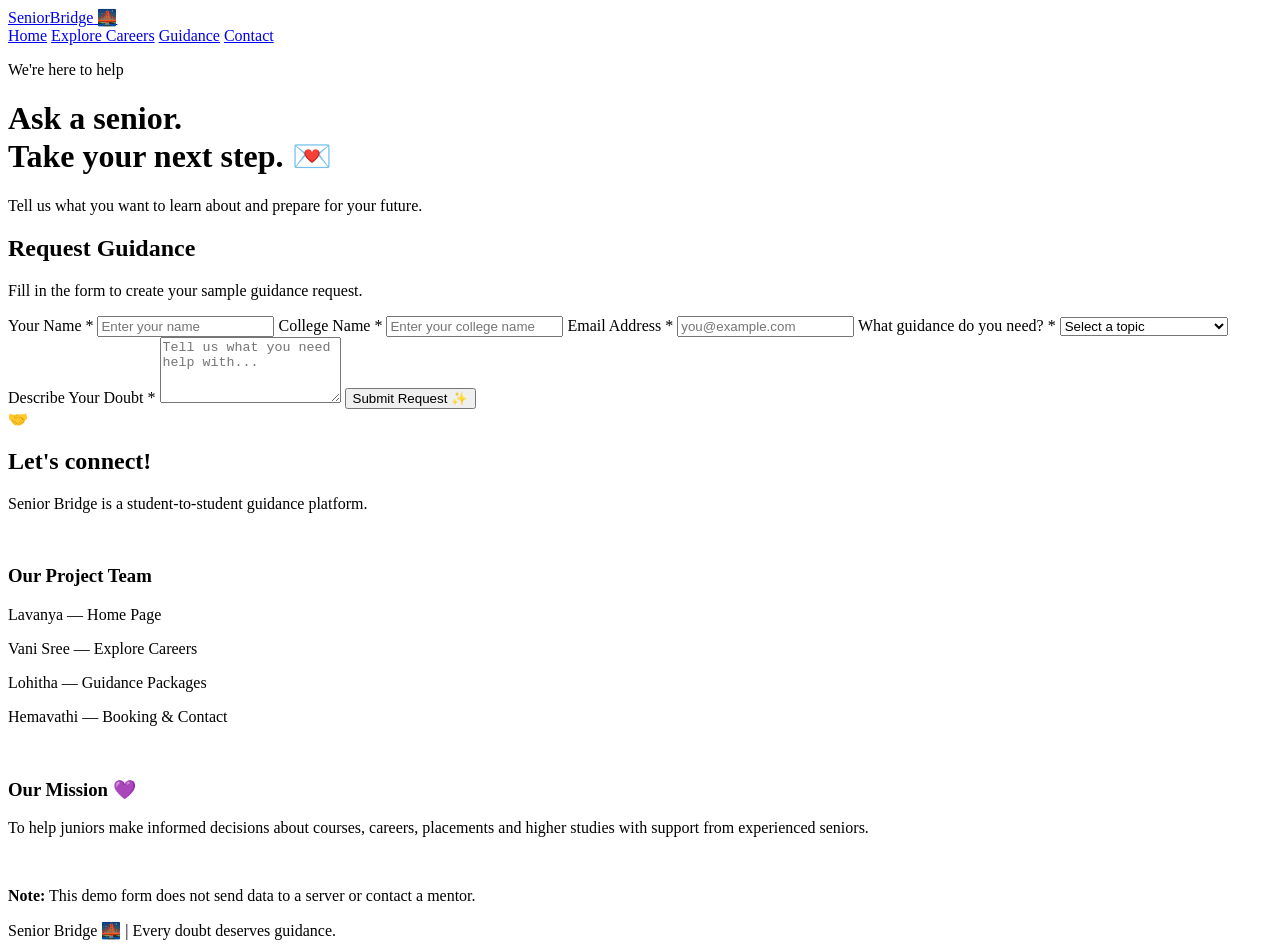
==== booking.html @ 5181c5e8 "Create booking.html" ====
<!DOCTYPE html>
<html lang="en">
<head>
  <meta charset="UTF-8">
  <meta name="viewport" content="width=device-width, initial-scale=1">
  <title>Request Guidance | Senior Bridge</title>
  <link rel="stylesheet" href="style.css">
  <script src="script.js" defer></script>
</head>
<body>

<nav class="navbar">
  <a class="logo" href="index.html">Senior<span>Bridge</span> 🌉</a>
  <div class="nav-links">
    <a href="index.html">Home</a>
    <a href="destinations.html">Explore Careers</a>
    <a href="guidance.html">Guidance</a>
    <a class="active" href="booking.html">Contact</a>
  </div>
</nav>

<header class="hero">
  <div class="hero-inner">
    <p class="eyebrow">We're here to help</p>
    <h1>Ask a senior.<br>Take your next step. 💌</h1>
    <p>Tell us what you want to learn about and prepare for your future.</p>
  </div>
</header>

<main class="container">
  <div class="section-title">
    <h2>Request Guidance</h2>
    <p>Fill in the form to create your sample guidance request.</p>
  </div>

  <div class="form-layout">
    <form class="form-box" id="guidanceForm">
      <label for="studentName">Your Name *</label>
      <input id="studentName" name="studentName"
        type="text" placeholder="Enter your name" required>

      <label for="college">College Name *</label>
      <input id="college" name="college"
        type="text" placeholder="Enter your college name" required>

      <label for="email">Email Address *</label>
      <input id="email" name="email"
        type="email" placeholder="you@example.com" required>

      <label for="topic">What guidance do you need? *</label>
      <select id="topic" name="topic" required>
        <option value="">Select a topic</option>
        <option>Course Selection</option>
        <option>Placements & Interviews</option>
        <option>Job Vacancies</option>
        <option>Higher Studies</option>
        <option>Technical Skills</option>
        <option>Resume Review</option>
        <option>Other</option>
      </select>

      <label for="message">Describe Your Doubt *</label>
      <textarea id="message" name="message" rows="4"
        placeholder="Tell us what you need help with..."
        required></textarea>

      <button type="submit" class="btn">
        Submit Request ✨
      </button>

      <div id="formMessage" class="notice" role="status"
        aria-live="polite"></div>
    </form>

    <aside class="info-box">
      <div class="card-icon">🤝</div>
      <h2>Let's connect!</h2>
      <p>Senior Bridge is a student-to-student guidance platform.</p>
      <br>
      <h3>Our Project Team</h3>
      <p>Lavanya — Home Page</p>
      <p>Vani Sree — Explore Careers</p>
      <p>Lohitha — Guidance Packages</p>
      <p>Hemavathi — Booking & Contact</p>
      <br>
      <h3>Our Mission 💜</h3>
      <p>
        To help juniors make informed decisions about courses,
        careers, placements and higher studies with support
        from experienced seniors.
      </p>
      <br>
      <p><strong>Note:</strong> This demo form does not send data
      to a server or contact a mentor.</p>
    </aside>
  </div>
</main>

<footer class="footer">
  Senior Bridge 🌉 | Every doubt deserves guidance.
</footer>

</body>
</html>
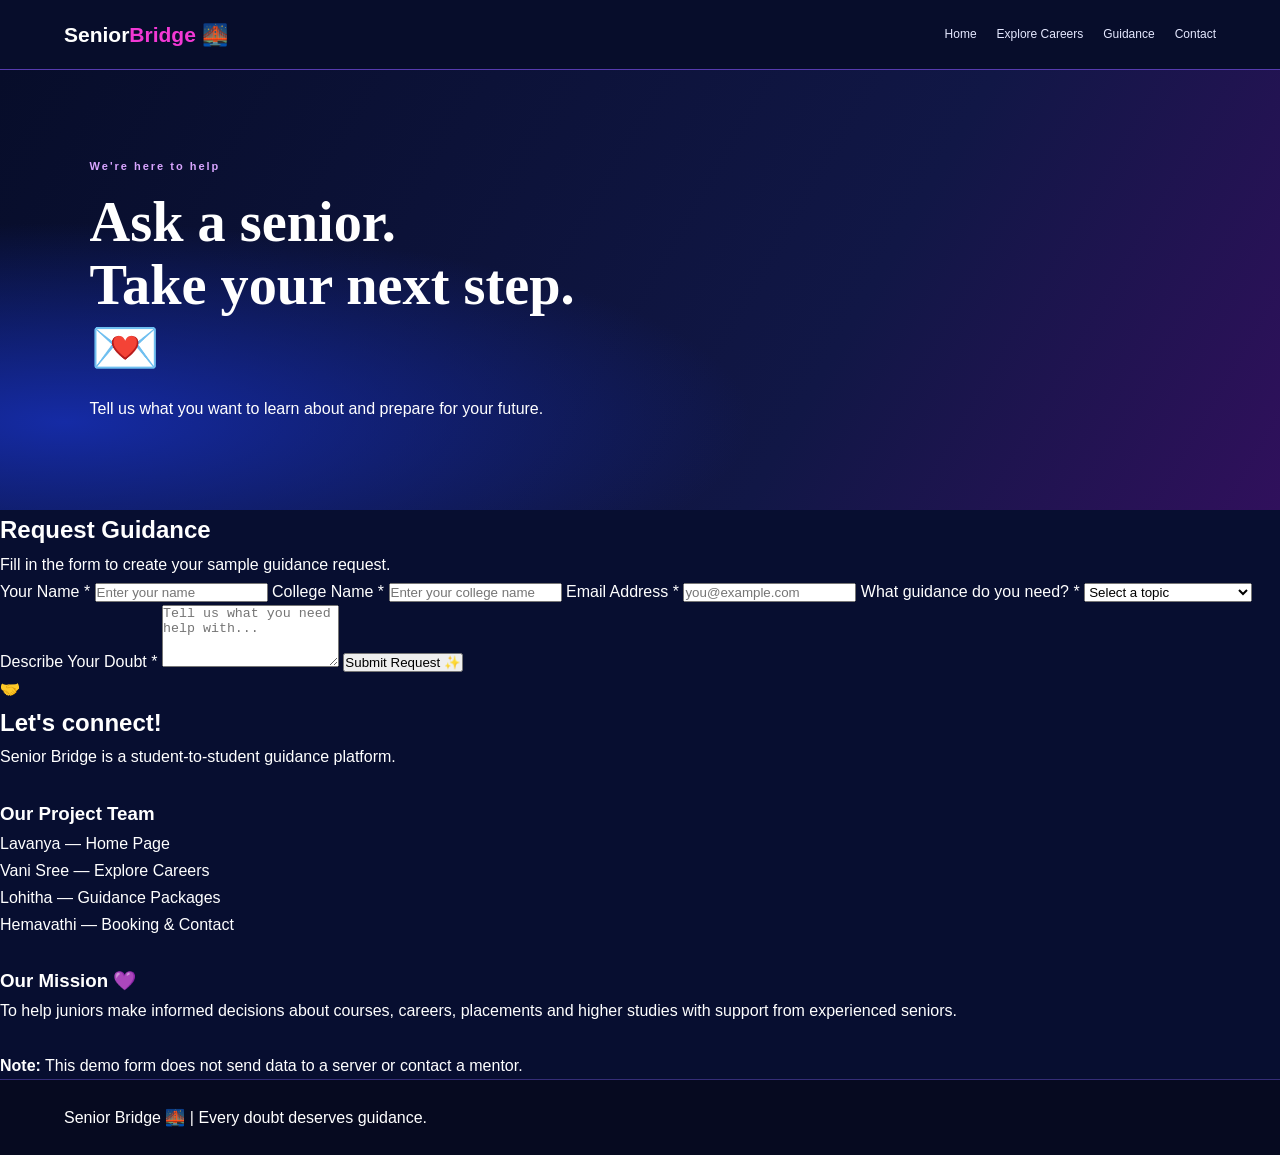
==== commit bcee1905: "Fix stylesheet link case sensitivity" ====
--- a/booking.html
+++ b/booking.html
@@ -4,7 +4,7 @@
   <meta charset="UTF-8">
   <meta name="viewport" content="width=device-width, initial-scale=1">
   <title>Request Guidance | Senior Bridge</title>
-  <link rel="stylesheet" href="style.css">
+  <link rel="stylesheet" href="Style.css">
   <script src="script.js" defer></script>
 </head>
 <body>
--- a/Style.css
+++ b/Style.css
@@ -0,0 +1,460 @@
+:root {
+  --navy: #070e30;
+  --navy-light: #111c4b;
+  --purple: #7545ff;
+  --pink: #f238d4;
+  --blue: #247dff;
+  --white: #ffffff;
+  --muted: #d2d9f5;
+}
+
+* {
+  margin: 0;
+  padding: 0;
+  box-sizing: border-box;
+}
+
+html {
+  scroll-behavior: smooth;
+  scroll-padding-top: 85px;
+}
+
+body {
+  font-family: 'Poppins', sans-serif;
+  background: var(--navy);
+  color: var(--white);
+  line-height: 1.7;
+}
+
+a {
+  text-decoration: none;
+  color: inherit;
+}
+
+.navbar {
+  min-height: 70px;
+  padding: 14px 5%;
+  display: flex;
+  align-items: center;
+  justify-content: space-between;
+  gap: 20px;
+  flex-wrap: wrap;
+  background: #080e2beF;
+  border-bottom: 1px solid #563baf;
+  position: sticky;
+  top: 0;
+  z-index: 10;
+}
+
+.logo {
+  font-size: 21px;
+  font-weight: 800;
+  white-space: nowrap;
+}
+
+.logo span,
+h1 span,
+h2 span {
+  color: var(--pink);
+}
+
+.nav-links {
+  display: flex;
+  gap: 20px;
+  flex-wrap: wrap;
+}
+
+.nav-links a {
+  font-size: 12px;
+  color: #e5e8ff;
+  transition: color 0.3s;
+}
+
+.nav-links a:hover {
+  color: var(--pink);
+}
+
+.login-btn,
+.primary-btn,
+.secondary-btn {
+  display: inline-block;
+  padding: 10px 20px;
+  border-radius: 30px;
+  font-size: 12px;
+  font-weight: 600;
+  transition: 0.3s;
+}
+
+.login-btn,
+.primary-btn {
+  color: white;
+  background: linear-gradient(110deg, #bd20ed, #583fff);
+}
+
+.secondary-btn {
+  color: white;
+  border: 1px solid #8a71ff;
+  background: #121e50;
+}
+
+.login-btn:hover,
+.primary-btn:hover,
+.secondary-btn:hover {
+  transform: translateY(-3px);
+  box-shadow: 0 0 22px #8d3cff70;
+}
+
+.hero {
+  min-height: 440px;
+  padding: 55px 7%;
+  display: grid;
+  grid-template-columns: 1fr 1.1fr;
+  align-items: center;
+  gap: 35px;
+  background:
+    radial-gradient(ellipse at 5% 80%, #152ba5 0%, transparent 40%),
+    linear-gradient(120deg, #070d2a, #111746 65%, #30105c);
+  overflow: hidden;
+}
+
+.hero-content {
+  max-width: 570px;
+}
+
+.eyebrow {
+  color: #d9a5ff;
+  font-size: 11px;
+  font-weight: 700;
+  letter-spacing: 2px;
+}
+
+.hero h1 {
+  font-family: 'Playfair Display', serif;
+  font-size: clamp(35px, 4.4vw, 59px);
+  line-height: 1.12;
+  margin: 15px 0;
+}
+
+.hero h1 span {
+  background: linear-gradient(90deg, #ff66dd, #9d8aff);
+  -webkit-background-clip: text;
+  background-clip: text;
+  -webkit-text-fill-color: transparent;
+}
+
+.hero h3 {
+  font-size: 16px;
+  margin-bottom: 7px;
+}
+
+.hero-text {
+  color: var(--muted);
+  font-size: 13px;
+  max-width: 470px;
+  margin-bottom: 25px;
+}
+
+.hero-photo {
+  height: 330px;
+  position: relative;
+  border-radius: 24px;
+  overflow: hidden;
+  border: 1px solid #7757f9;
+  box-shadow: 0 0 35px #5c39ff55;
+}
+
+.hero-photo img {
+  width: 100%;
+  height: 100%;
+  display: block;
+  object-fit: cover;
+}
+
+.hero-photo::after {
+  content: "";
+  position: absolute;
+  inset: 45% 0 0;
+  background: linear-gradient(transparent, #070d2be8);
+}
+
+.photo-caption {
+  position: absolute;
+  bottom: 15px;
+  left: 18px;
+  z-index: 1;
+  font-size: 13px;
+  font-weight: 600;
+}
+
+.photo-caption span {
+  margin-right: 8px;
+}
+
+.section {
+  padding: 55px 6%;
+}
+
+.about {
+  text-align: center;
+  max-width: 950px;
+  margin: auto;
+}
+
+.about h2,
+.section-heading h2,
+.contact h2 {
+  font-family: 'Playfair Display', serif;
+  font-size: clamp(25px, 3vw, 36px);
+  line-height: 1.3;
+  margin: 10px 0 15px;
+}
+
+.about > p:last-child,
+.section-heading > p:last-child,
+.contact > p:not(.eyebrow):not(.demo-note) {
+  color: var(--muted);
+  font-size: 13px;
+  max-width: 700px;
+  margin: 0 auto;
+}
+
+.features {
+  background: linear-gradient(180deg, #091132, #0b1238);
+}
+
+.section-heading {
+  text-align: center;
+  margin-bottom: 30px;
+}
+
+.feature-grid {
+  display: grid;
+  grid-template-columns: repeat(4, minmax(0, 1fr));
+  gap: 18px;
+}
+
+.feature-card {
+  text-align: center;
+  padding: 25px 18px;
+  min-height: 205px;
+  border: 1px solid #284fc2;
+  border-radius: 18px;
+  background: linear-gradient(145deg, #121e50, #080f30);
+  box-shadow: 0 8px 25px #00000020;
+  transition: 0.3s;
+}
+
+.feature-card:hover {
+  transform: translateY(-7px);
+  border-color: var(--pink);
+  box-shadow: 0 0 22px #6c3cff40;
+}
+
+.icon {
+  width: 55px;
+  height: 55px;
+  margin: 0 auto 12px;
+  display: grid;
+  place-items: center;
+  border-radius: 50%;
+  font-size: 26px;
+  background: linear-gradient(135deg, #347bff, #913aff);
+  box-shadow: 0 0 20px #674dff80;
+}
+
+.feature-card:nth-child(even) .icon {
+  background: linear-gradient(135deg, #fa42d4, #853dff);
+}
+
+.feature-card h3 {
+  font-size: 15px;
+  margin-bottom: 8px;
+}
+
+.feature-card p {
+  font-size: 11px;
+  color: var(--muted);
+}
+
+.interaction {
+  display: grid;
+  grid-template-columns: 1fr 1.15fr 1fr;
+  gap: 18px;
+  align-items: stretch;
+  background: #090f31;
+}
+
+.role-card,
+.connect-card {
+  padding: 25px;
+  border: 1px solid #343b93;
+  border-radius: 20px;
+  background: linear-gradient(145deg, #142052, #080f2d);
+  box-shadow: 0 0 20px #4527a520;
+}
+
+.role-icon {
+  font-size: 32px;
+}
+
+.role-card h2,
+.connect-card h2 {
+  font-family: 'Playfair Display', serif;
+  font-size: 23px;
+  margin-bottom: 5px;
+}
+
+.role-card > p,
+.connect-card > p {
+  color: var(--muted);
+  font-size: 12px;
+  margin-bottom: 15px;
+}
+
+.role-card ul {
+  list-style: none;
+  margin: 15px 0 22px;
+}
+
+.role-card li {
+  color: #e5e8ff;
+  font-size: 11px;
+  margin: 10px 0;
+}
+
+.role-card li::before {
+  content: "✓";
+  display: inline-grid;
+  place-items: center;
+  width: 18px;
+  height: 18px;
+  margin-right: 8px;
+  border-radius: 50%;
+  background: #a337e7;
+  color: white;
+}
+
+.connect-card {
+  text-align: center;
+  border-color: #4e65e9;
+  background: radial-gradient(ellipse at top, #202b71, #080f2d 70%);
+}
+
+.handshake {
+  font-size: 45px;
+  margin-bottom: 5px;
+}
+
+.connect-card .primary-btn,
+.connect-card .secondary-btn {
+  margin: 5px 2px;
+}
+
+.connect-card .tagline {
+  font-family: 'Playfair Display', serif;
+  font-style: italic;
+  margin-top: 20px;
+  color: #f1b4ff;
+}
+
+.contact {
+  text-align: center;
+  background:
+    radial-gradient(ellipse at center, #1b2059, #080e2c 70%);
+}
+
+.contact .primary-btn {
+  margin-top: 22px;
+}
+
+.contact .demo-note {
+  margin-top: 20px;
+  color: #929bc4;
+  font-size: 10px;
+}
+
+.footer {
+  padding: 24px 5%;
+  display: flex;
+  justify-content: space-between;
+  align-items: center;
+  flex-wrap: wrap;
+  gap: 15px;
+  background: #060a20;
+  border-top: 1px solid #352d77;
+}
+
+.footer p {
+  color: #c4c9e9;
+  font-size: 11px;
+}
+
+.footer .copyright {
+  width: 100%;
+  text-align: center;
+  color: #8189b3;
+  padding-top: 10px;
+  border-top: 1px solid #252b50;
+}
+
+@media (max-width: 950px) {
+  .navbar {
+    justify-content: center;
+  }
+
+  .hero {
+    grid-template-columns: 1fr 1fr;
+    padding: 45px 5%;
+  }
+
+  .feature-grid {
+    grid-template-columns: repeat(2, minmax(0, 1fr));
+  }
+
+  .interaction {
+    grid-template-columns: 1fr;
+  }
+}
+
+@media (max-width: 600px) {
+  .nav-links {
+    justify-content: center;
+    gap: 12px;
+  }
+
+  .nav-links a {
+    font-size: 11px;
+  }
+
+  .login-btn {
+    padding: 8px 14px;
+  }
+
+  .hero {
+    grid-template-columns: 1fr;
+    text-align: center;
+    padding: 40px 6%;
+  }
+
+  .hero-text {
+    margin-left: auto;
+    margin-right: auto;
+  }
+
+  .hero-photo {
+    height: 250px;
+  }
+
+  .feature-grid {
+    grid-template-columns: 1fr;
+  }
+
+  .section {
+    padding: 38px 5%;
+  }
+
+  .footer {
+    flex-direction: column;
+    text-align: center;
+  }
+}
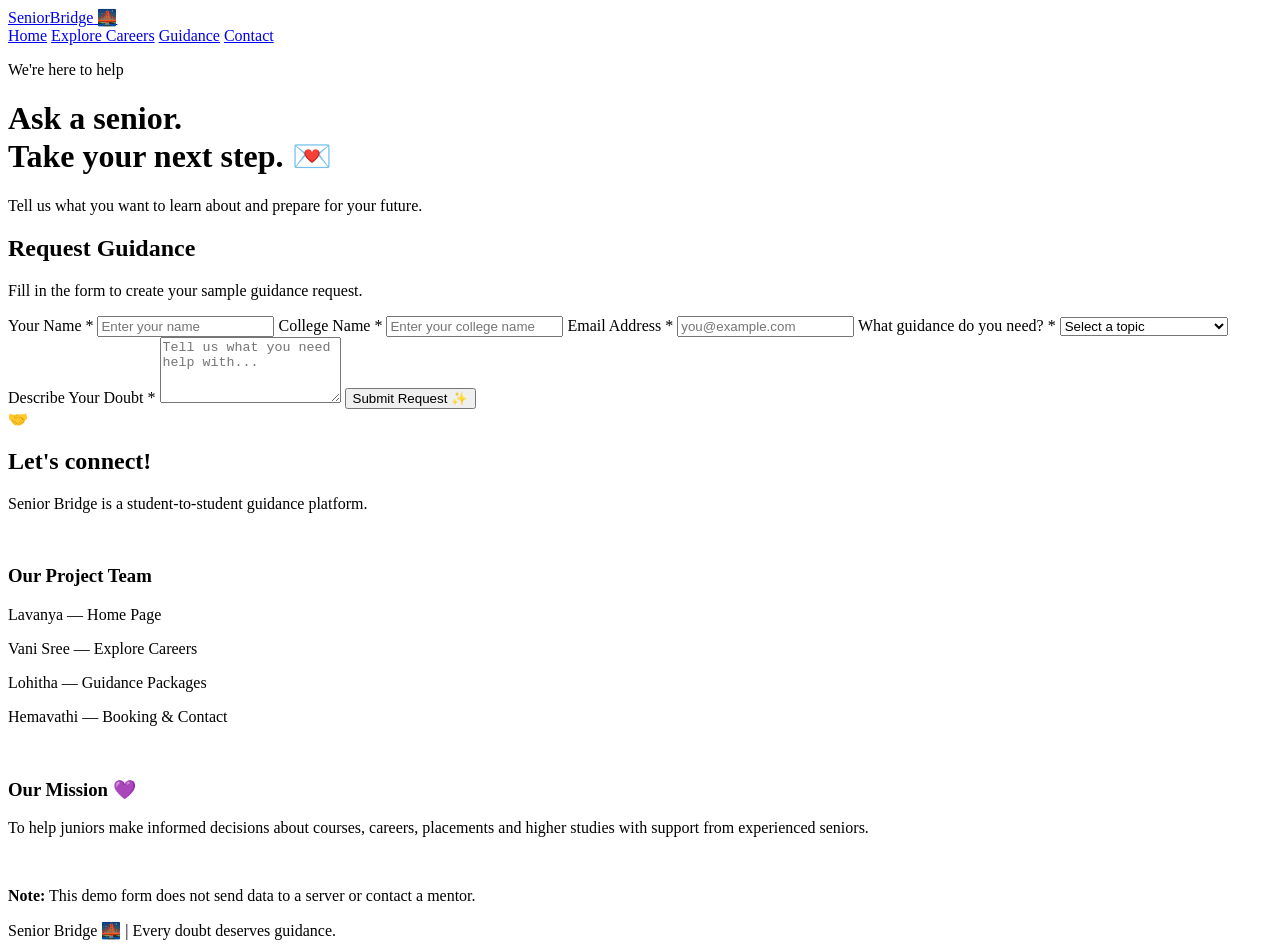
==== commit 0c026211: "booking.tml" ====
--- a/booking.html
+++ b/booking.html
@@ -4,7 +4,7 @@
   <meta charset="UTF-8">
   <meta name="viewport" content="width=device-width, initial-scale=1">
   <title>Request Guidance | Senior Bridge</title>
-  <link rel="stylesheet" href="Style.css">
+  <link rel="stylesheet" href="style.css">
   <script src="script.js" defer></script>
 </head>
 <body>
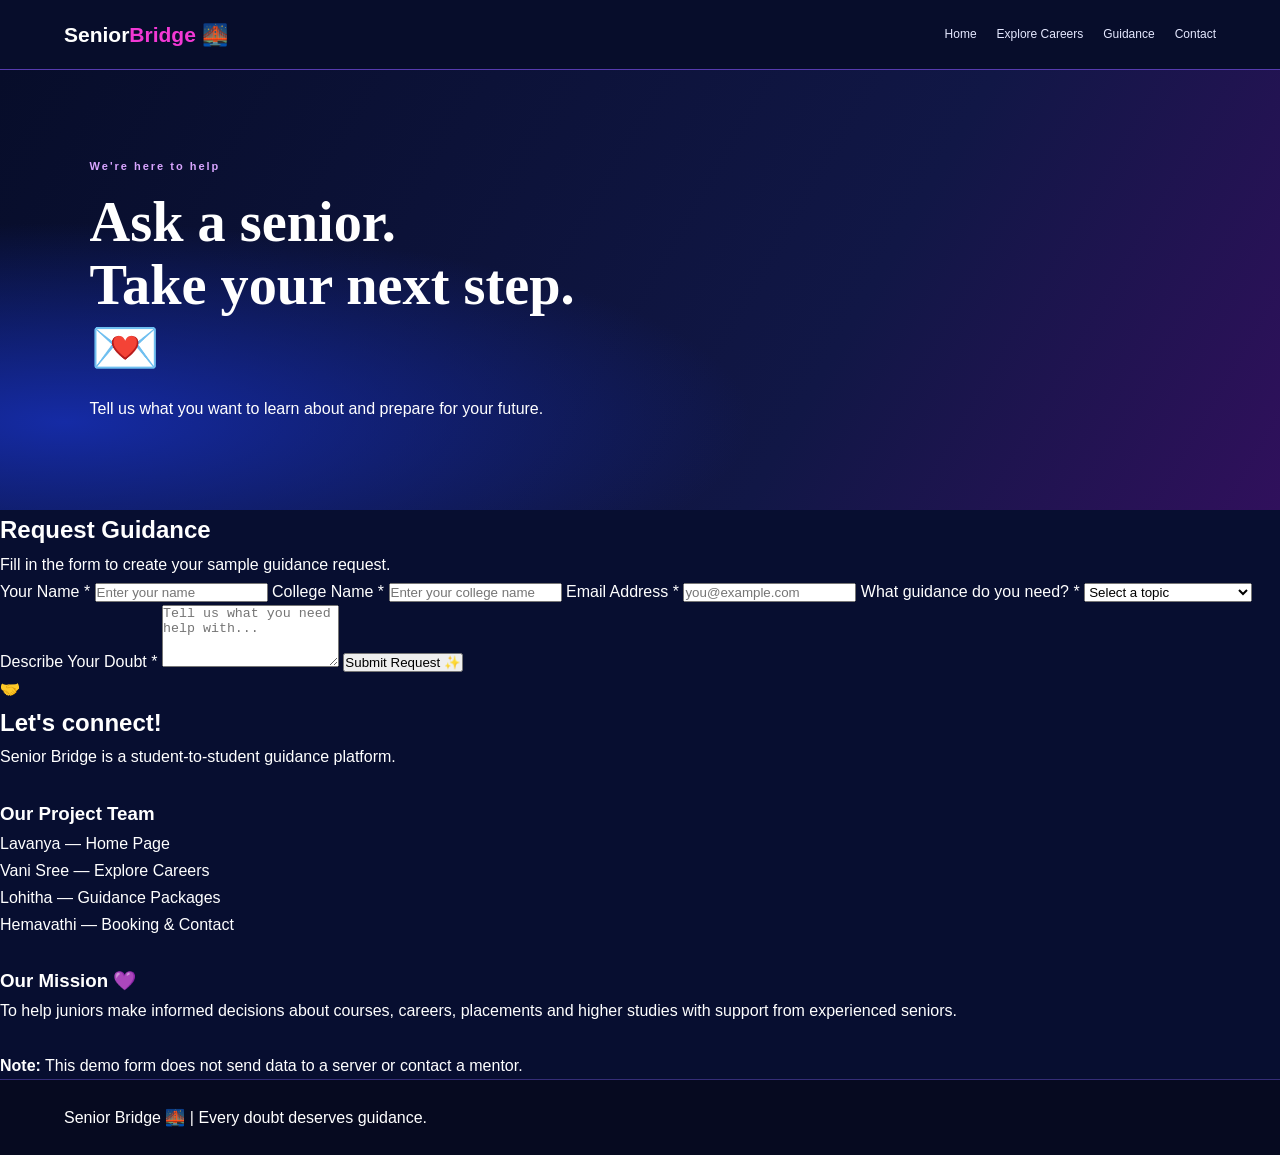
==== commit 7d280c15: "Fix stylesheet link case sensitivity" ====
--- a/booking.html
+++ b/booking.html
@@ -4,7 +4,7 @@
   <meta charset="UTF-8">
   <meta name="viewport" content="width=device-width, initial-scale=1">
   <title>Request Guidance | Senior Bridge</title>
-  <link rel="stylesheet" href="style.css">
+  <link rel="stylesheet" href="Style.css">
   <script src="script.js" defer></script>
 </head>
 <body>
--- a/Style.css
+++ b/Style.css
@@ -0,0 +1,460 @@
+:root {
+  --navy: #070e30;
+  --navy-light: #111c4b;
+  --purple: #7545ff;
+  --pink: #f238d4;
+  --blue: #247dff;
+  --white: #ffffff;
+  --muted: #d2d9f5;
+}
+
+* {
+  margin: 0;
+  padding: 0;
+  box-sizing: border-box;
+}
+
+html {
+  scroll-behavior: smooth;
+  scroll-padding-top: 85px;
+}
+
+body {
+  font-family: 'Poppins', sans-serif;
+  background: var(--navy);
+  color: var(--white);
+  line-height: 1.7;
+}
+
+a {
+  text-decoration: none;
+  color: inherit;
+}
+
+.navbar {
+  min-height: 70px;
+  padding: 14px 5%;
+  display: flex;
+  align-items: center;
+  justify-content: space-between;
+  gap: 20px;
+  flex-wrap: wrap;
+  background: #080e2beF;
+  border-bottom: 1px solid #563baf;
+  position: sticky;
+  top: 0;
+  z-index: 10;
+}
+
+.logo {
+  font-size: 21px;
+  font-weight: 800;
+  white-space: nowrap;
+}
+
+.logo span,
+h1 span,
+h2 span {
+  color: var(--pink);
+}
+
+.nav-links {
+  display: flex;
+  gap: 20px;
+  flex-wrap: wrap;
+}
+
+.nav-links a {
+  font-size: 12px;
+  color: #e5e8ff;
+  transition: color 0.3s;
+}
+
+.nav-links a:hover {
+  color: var(--pink);
+}
+
+.login-btn,
+.primary-btn,
+.secondary-btn {
+  display: inline-block;
+  padding: 10px 20px;
+  border-radius: 30px;
+  font-size: 12px;
+  font-weight: 600;
+  transition: 0.3s;
+}
+
+.login-btn,
+.primary-btn {
+  color: white;
+  background: linear-gradient(110deg, #bd20ed, #583fff);
+}
+
+.secondary-btn {
+  color: white;
+  border: 1px solid #8a71ff;
+  background: #121e50;
+}
+
+.login-btn:hover,
+.primary-btn:hover,
+.secondary-btn:hover {
+  transform: translateY(-3px);
+  box-shadow: 0 0 22px #8d3cff70;
+}
+
+.hero {
+  min-height: 440px;
+  padding: 55px 7%;
+  display: grid;
+  grid-template-columns: 1fr 1.1fr;
+  align-items: center;
+  gap: 35px;
+  background:
+    radial-gradient(ellipse at 5% 80%, #152ba5 0%, transparent 40%),
+    linear-gradient(120deg, #070d2a, #111746 65%, #30105c);
+  overflow: hidden;
+}
+
+.hero-content {
+  max-width: 570px;
+}
+
+.eyebrow {
+  color: #d9a5ff;
+  font-size: 11px;
+  font-weight: 700;
+  letter-spacing: 2px;
+}
+
+.hero h1 {
+  font-family: 'Playfair Display', serif;
+  font-size: clamp(35px, 4.4vw, 59px);
+  line-height: 1.12;
+  margin: 15px 0;
+}
+
+.hero h1 span {
+  background: linear-gradient(90deg, #ff66dd, #9d8aff);
+  -webkit-background-clip: text;
+  background-clip: text;
+  -webkit-text-fill-color: transparent;
+}
+
+.hero h3 {
+  font-size: 16px;
+  margin-bottom: 7px;
+}
+
+.hero-text {
+  color: var(--muted);
+  font-size: 13px;
+  max-width: 470px;
+  margin-bottom: 25px;
+}
+
+.hero-photo {
+  height: 330px;
+  position: relative;
+  border-radius: 24px;
+  overflow: hidden;
+  border: 1px solid #7757f9;
+  box-shadow: 0 0 35px #5c39ff55;
+}
+
+.hero-photo img {
+  width: 100%;
+  height: 100%;
+  display: block;
+  object-fit: cover;
+}
+
+.hero-photo::after {
+  content: "";
+  position: absolute;
+  inset: 45% 0 0;
+  background: linear-gradient(transparent, #070d2be8);
+}
+
+.photo-caption {
+  position: absolute;
+  bottom: 15px;
+  left: 18px;
+  z-index: 1;
+  font-size: 13px;
+  font-weight: 600;
+}
+
+.photo-caption span {
+  margin-right: 8px;
+}
+
+.section {
+  padding: 55px 6%;
+}
+
+.about {
+  text-align: center;
+  max-width: 950px;
+  margin: auto;
+}
+
+.about h2,
+.section-heading h2,
+.contact h2 {
+  font-family: 'Playfair Display', serif;
+  font-size: clamp(25px, 3vw, 36px);
+  line-height: 1.3;
+  margin: 10px 0 15px;
+}
+
+.about > p:last-child,
+.section-heading > p:last-child,
+.contact > p:not(.eyebrow):not(.demo-note) {
+  color: var(--muted);
+  font-size: 13px;
+  max-width: 700px;
+  margin: 0 auto;
+}
+
+.features {
+  background: linear-gradient(180deg, #091132, #0b1238);
+}
+
+.section-heading {
+  text-align: center;
+  margin-bottom: 30px;
+}
+
+.feature-grid {
+  display: grid;
+  grid-template-columns: repeat(4, minmax(0, 1fr));
+  gap: 18px;
+}
+
+.feature-card {
+  text-align: center;
+  padding: 25px 18px;
+  min-height: 205px;
+  border: 1px solid #284fc2;
+  border-radius: 18px;
+  background: linear-gradient(145deg, #121e50, #080f30);
+  box-shadow: 0 8px 25px #00000020;
+  transition: 0.3s;
+}
+
+.feature-card:hover {
+  transform: translateY(-7px);
+  border-color: var(--pink);
+  box-shadow: 0 0 22px #6c3cff40;
+}
+
+.icon {
+  width: 55px;
+  height: 55px;
+  margin: 0 auto 12px;
+  display: grid;
+  place-items: center;
+  border-radius: 50%;
+  font-size: 26px;
+  background: linear-gradient(135deg, #347bff, #913aff);
+  box-shadow: 0 0 20px #674dff80;
+}
+
+.feature-card:nth-child(even) .icon {
+  background: linear-gradient(135deg, #fa42d4, #853dff);
+}
+
+.feature-card h3 {
+  font-size: 15px;
+  margin-bottom: 8px;
+}
+
+.feature-card p {
+  font-size: 11px;
+  color: var(--muted);
+}
+
+.interaction {
+  display: grid;
+  grid-template-columns: 1fr 1.15fr 1fr;
+  gap: 18px;
+  align-items: stretch;
+  background: #090f31;
+}
+
+.role-card,
+.connect-card {
+  padding: 25px;
+  border: 1px solid #343b93;
+  border-radius: 20px;
+  background: linear-gradient(145deg, #142052, #080f2d);
+  box-shadow: 0 0 20px #4527a520;
+}
+
+.role-icon {
+  font-size: 32px;
+}
+
+.role-card h2,
+.connect-card h2 {
+  font-family: 'Playfair Display', serif;
+  font-size: 23px;
+  margin-bottom: 5px;
+}
+
+.role-card > p,
+.connect-card > p {
+  color: var(--muted);
+  font-size: 12px;
+  margin-bottom: 15px;
+}
+
+.role-card ul {
+  list-style: none;
+  margin: 15px 0 22px;
+}
+
+.role-card li {
+  color: #e5e8ff;
+  font-size: 11px;
+  margin: 10px 0;
+}
+
+.role-card li::before {
+  content: "✓";
+  display: inline-grid;
+  place-items: center;
+  width: 18px;
+  height: 18px;
+  margin-right: 8px;
+  border-radius: 50%;
+  background: #a337e7;
+  color: white;
+}
+
+.connect-card {
+  text-align: center;
+  border-color: #4e65e9;
+  background: radial-gradient(ellipse at top, #202b71, #080f2d 70%);
+}
+
+.handshake {
+  font-size: 45px;
+  margin-bottom: 5px;
+}
+
+.connect-card .primary-btn,
+.connect-card .secondary-btn {
+  margin: 5px 2px;
+}
+
+.connect-card .tagline {
+  font-family: 'Playfair Display', serif;
+  font-style: italic;
+  margin-top: 20px;
+  color: #f1b4ff;
+}
+
+.contact {
+  text-align: center;
+  background:
+    radial-gradient(ellipse at center, #1b2059, #080e2c 70%);
+}
+
+.contact .primary-btn {
+  margin-top: 22px;
+}
+
+.contact .demo-note {
+  margin-top: 20px;
+  color: #929bc4;
+  font-size: 10px;
+}
+
+.footer {
+  padding: 24px 5%;
+  display: flex;
+  justify-content: space-between;
+  align-items: center;
+  flex-wrap: wrap;
+  gap: 15px;
+  background: #060a20;
+  border-top: 1px solid #352d77;
+}
+
+.footer p {
+  color: #c4c9e9;
+  font-size: 11px;
+}
+
+.footer .copyright {
+  width: 100%;
+  text-align: center;
+  color: #8189b3;
+  padding-top: 10px;
+  border-top: 1px solid #252b50;
+}
+
+@media (max-width: 950px) {
+  .navbar {
+    justify-content: center;
+  }
+
+  .hero {
+    grid-template-columns: 1fr 1fr;
+    padding: 45px 5%;
+  }
+
+  .feature-grid {
+    grid-template-columns: repeat(2, minmax(0, 1fr));
+  }
+
+  .interaction {
+    grid-template-columns: 1fr;
+  }
+}
+
+@media (max-width: 600px) {
+  .nav-links {
+    justify-content: center;
+    gap: 12px;
+  }
+
+  .nav-links a {
+    font-size: 11px;
+  }
+
+  .login-btn {
+    padding: 8px 14px;
+  }
+
+  .hero {
+    grid-template-columns: 1fr;
+    text-align: center;
+    padding: 40px 6%;
+  }
+
+  .hero-text {
+    margin-left: auto;
+    margin-right: auto;
+  }
+
+  .hero-photo {
+    height: 250px;
+  }
+
+  .feature-grid {
+    grid-template-columns: 1fr;
+  }
+
+  .section {
+    padding: 38px 5%;
+  }
+
+  .footer {
+    flex-direction: column;
+    text-align: center;
+  }
+}
